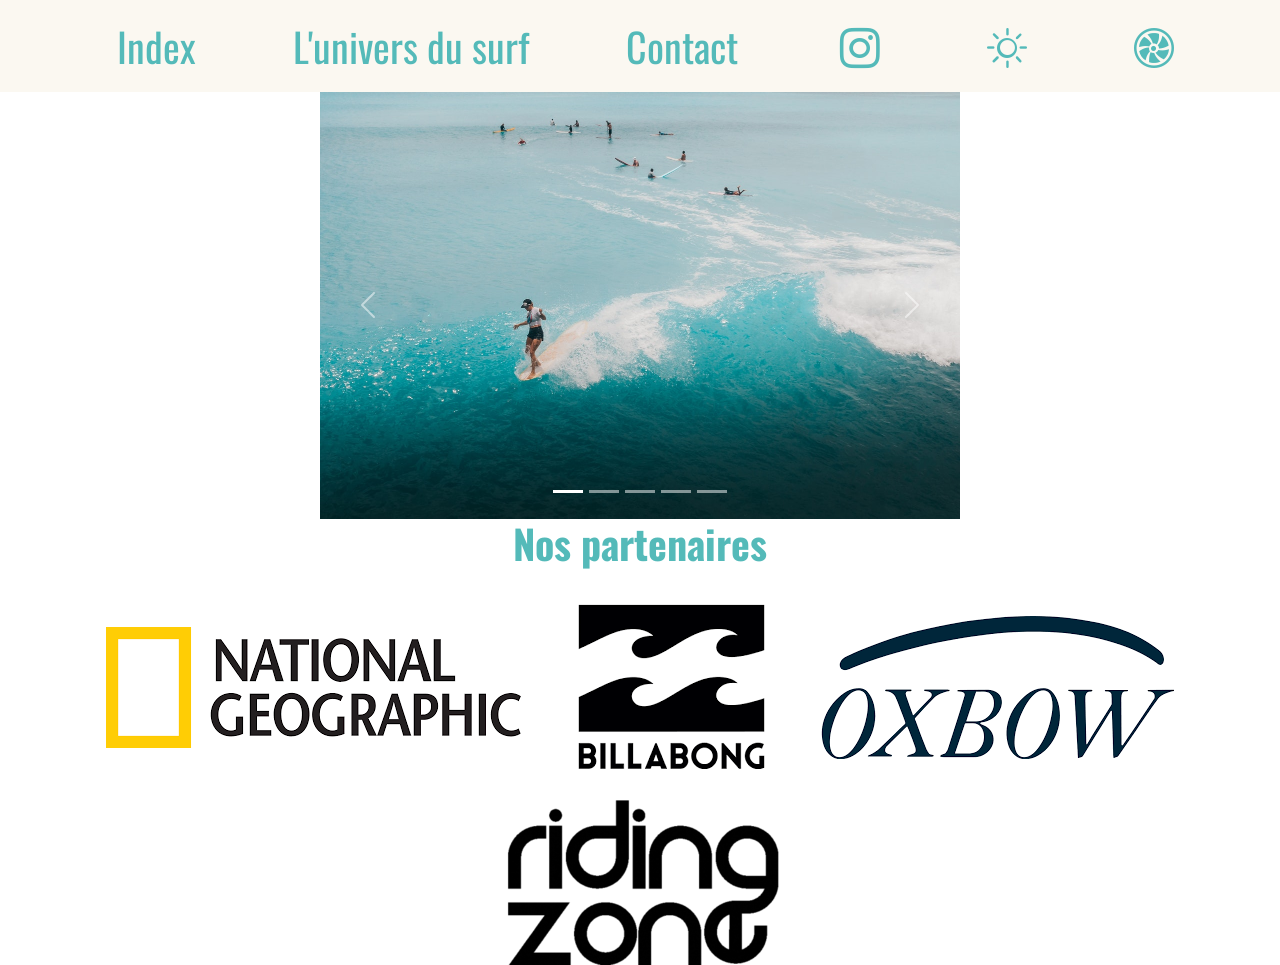
==== brief-1/projet2boot/index.html @ 5cf5649a "V. retravaillée avec la classe 14h20" ====
<!DOCTYPE html>
<html lang="fr">

<head>

    <meta charset="UTF-8">
    <meta http-equiv="X-UA-Compatible" content="IE=edge">
    <meta name="viewport" content="width=device-width, initial-scale=1.0">

    <link href="https://cdn.jsdelivr.net/npm/bootstrap@5.1.3/dist/css/bootstrap.min.css" rel="stylesheet"
        integrity="sha384-1BmE4kWBq78iYhFldvKuhfTAU6auU8tT94WrHftjDbrCEXSU1oBoqyl2QvZ6jIW3" crossorigin="anonymous">
    <link rel="stylesheet" href="https://cdn.jsdelivr.net/npm/bootstrap-icons@1.8.0/font/bootstrap-icons.css">
    <link href="https://fonts.googleapis.com/css2?family=Oswald:wght@200;300;400;500;600;700&display=swap"
        rel="stylesheet">
    <link rel="stylesheet" href="assets/css/cssaccueil-2.css">

    <title>Universurf</title>

</head>

<body>

    <!-- Navbar -->

    <div id="row1">
        <nav class="navbar navbar-expand-lg">
            <div class="container-fluid">
                <a class="navbar-brand" href="#"></a>
                <button class="navbar-toggler" type="button" data-bs-toggle="collapse"
                    data-bs-target="#navbarSupportedContent" aria-controls="navbarSupportedContent"
                    aria-expanded="false" aria-label="Toggle navigation">
                    <span><img src="assets/img/Universurf-2.png" alt="Logo" id="logo" class="logo-universurf"></span>
                </button>
                <div class="collapse navbar-collapse" id="navbarSupportedContent">
                    <ul class="navbar-nav me-auto mb-2 mb-lg-0">
                        <li class="nav-item">
                            <a class="nav-link active fs-1" aria-current="page" href="index.html"
                                id="acc">Index</a>
                        </li>
                        <li class="nav-item">
                            <a class="nav-link active fs-1" aria-current="page" href="universboot-2.html"
                                id="univers">L'univers
                                du surf</a>
                        </li>
                        <li class="nav-item">
                            <a class="nav-link active fs-1" aria-current="page" href="contactboot-2.html"
                                id="ctc">Contact</a>
                        </li>
                        <li>
                            <button type="button" class="btn fs-5"
                                href="https://www.instagram.com/tv/CZYBopKliPa/?utm_source=ig_embed&amp;utm_campaign=loading"
                                onclick="window.open('https://www.instagram.com/tv/CZYBopKliPa/?utm_source=ig_embed&amp;utm_campaign=loading');"
                                id="insta"><i class="bi bi-instagram" id="boutton"></i></button>
                        </li>
                        <li>
                            <button type="button" class="btn fs-5" id="modeNuit"><i class="bi bi-brightness-high"
                                    id="boutton"></i></button>
                        </li>
                        <li>
                            <button type="button" class="btn fs-5" id="roueChromatique"><i class="bi bi-fan"
                                    id="roue"></i></button>
                        </li>
                    </ul>
                </div>
            </div>
        </nav>
    </div>

    <!-- Carousel -->

    <div id="row2">
        <div class="col-lg-6 col-md-12 col-sm-12" id="carouselConteneur">
            <div id="carouselExampleIndicators" class="carousel slide " data-bs-ride="carousel" data-bs-interval="3000">
                <div class="carousel-indicators">
                    <button type="button" data-bs-target="#carouselExampleIndicators" data-bs-slide-to="0"
                        class="active" aria-current="true" aria-label="Slide 1"></button>
                    <button type="button" data-bs-target="#carouselExampleIndicators" data-bs-slide-to="1"
                        aria-label="Slide 2"></button>
                    <button type="button" data-bs-target="#carouselExampleIndicators" data-bs-slide-to="2"
                        aria-label="Slide 3"></button>
                    <button type="button" data-bs-target="#carouselExampleIndicators" data-bs-slide-to="3"
                        aria-label="Slide 4"></button>
                    <button type="button" data-bs-target="#carouselExampleIndicators" data-bs-slide-to="4"
                        aria-label="Slide 5"></button>
                </div>
                <div class="carousel-inner" id="carousel">
                    <div class="carousel-item active">
                        <img src="assets/img/v.jpg" class="d-block" alt="First slide">
                    </div>
                    <div class="carousel-item">
                        <img src="assets/img/w.jpg" class="d-block" alt="Second slide">
                    </div>
                    <div class="carousel-item">
                        <img src="assets/img/x.jpg" class="d-block" alt="Third slide">
                    </div>
                    <div class="carousel-item">
                        <img src="assets/img/z.jpg" class="d-block" alt="Fourth slide">
                    </div>
                    <div class="carousel-item">
                        <img src="assets/img/y.jpg" class="d-block" alt="Fifth slide">
                    </div>
                </div>
                <button class="carousel-control-prev" type="button" data-bs-target="#carouselExampleIndicators"
                    data-bs-slide="prev" id="button1">
                    <span class="carousel-control-prev-icon" aria-hidden="true"></span>
                    <span class="visually-hidden">Previous</span>
                </button>
                <button class="carousel-control-next" type="button" data-bs-target="#carouselExampleIndicators"
                    data-bs-slide="next" id="button2">
                    <span class="carousel-control-next-icon" aria-hidden="true"></span>
                    <span class="visually-hidden">Next</span>
                </button>
            </div>
        </div>
    </div>

    <!-- Partenaires -->

    <div id="row3">
        <h2 class="fs-1">Nos partenaires</h2>
        <div id="logoPartenaires">
            <img src="assets/img/National.png" class="logo-partners" alt="Part1">
            <img src="assets/img/Billabong.png" class="logo-partners" alt="Part2">
            <img src="assets/img/Oxbow.png" class="logo-partners" alt="Part3">
            <img src="assets/img/Riding.png" class="logo-partners" alt="Part4">
        </div>
    </div>

</body>

<script src="https://cdn.jsdelivr.net/npm/bootstrap@5.1.3/dist/js/bootstrap.bundle.min.js"
    integrity="sha384-ka7Sk0Gln4gmtz2MlQnikT1wXgYsOg+OMhuP+IlRH9sENBO0LRn5q+8nbTov4+1p"
    crossorigin="anonymous"></script>

<script type="text/javascript" src="assets/js/js-2.js"></script>

</html>
---- brief-1/projet2boot/assets/css/cssaccueil-2.css ----
/* navbar */

#row1{
    margin: 0;
    padding: 0;
    background-color: #FBF8F1;
}

.navbar-nav,
.mr-auto {
flex: 1;
margin: auto !important;
display: flex;
justify-content: space-evenly;
background-color: #FBF8F1;
}

#acc, #univers, #ctc, #boutton, #roue{
    color: #54BAB9;
    font-family: 'Oswald', sans-serif;    
    font-size: 2em;  
}

/* Carousel */

#carouselConteneur{
    margin: 0 auto;
}
.carousel-item {
    height: 100%; 
    max-height: 60vh;
}

.carousel-item img{
    width: 100%;
    max-height: 60vh;
    margin: 0 auto;
}

/* Partenaires */

h2{
    color: #54BAB9;
    font-family: 'Oswald', sans-serif;
    font-weight: bold;
    text-align: center;
}

#logoPartenaires{
    text-align: center;
}

.logo-partners{
    margin-left: 1em;
    margin-right: 1em;
    max-width: 100%;
    height: auto;
}
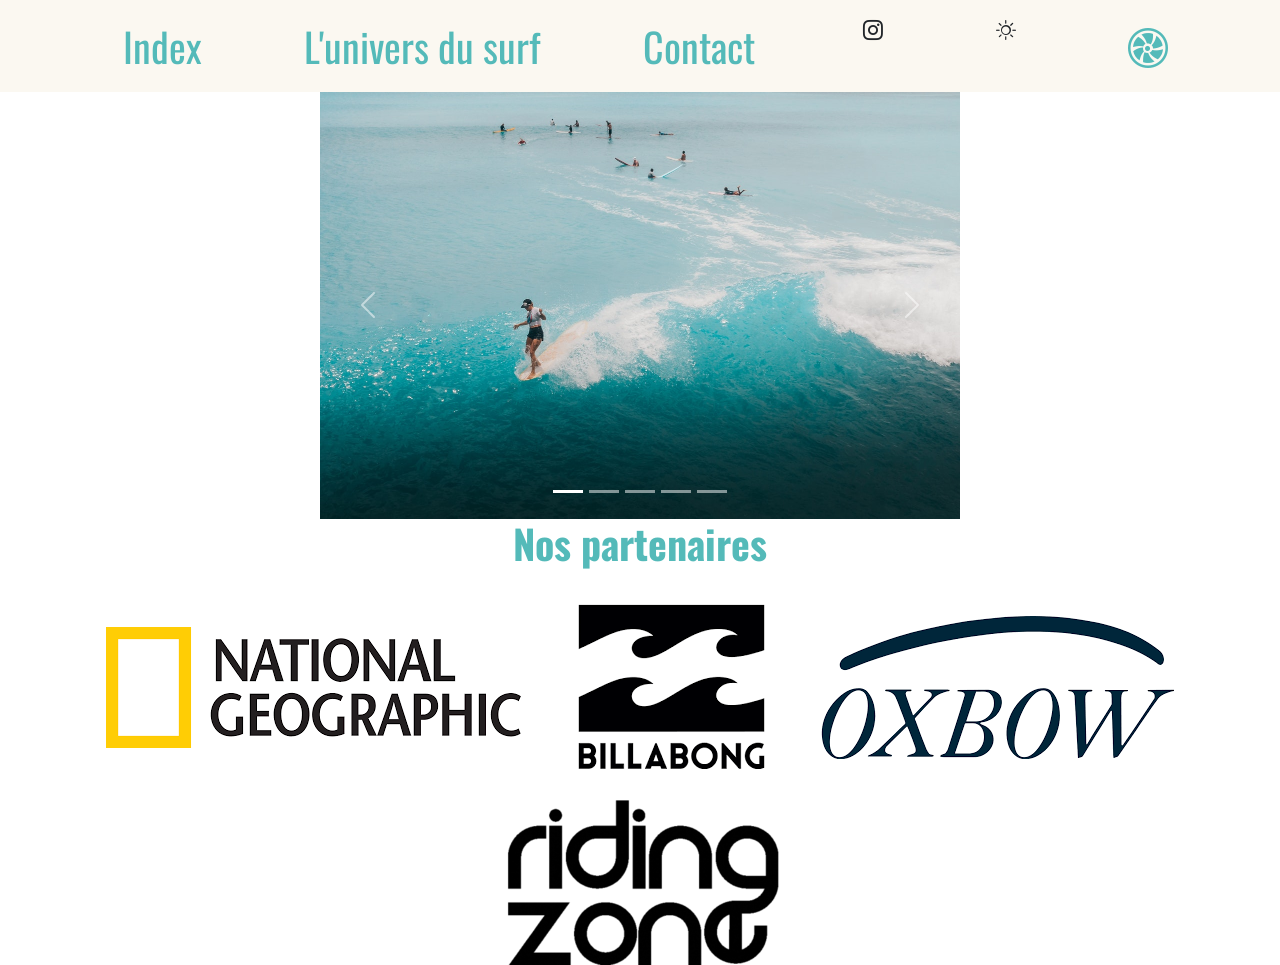
==== commit 3654466f: "07.02.2022 22h55" ====
--- a/brief-1/projet2boot/index.html
+++ b/brief-1/projet2boot/index.html
@@ -12,7 +12,7 @@
     <link rel="stylesheet" href="https://cdn.jsdelivr.net/npm/bootstrap-icons@1.8.0/font/bootstrap-icons.css">
     <link href="https://fonts.googleapis.com/css2?family=Oswald:wght@200;300;400;500;600;700&display=swap"
         rel="stylesheet">
-    <link rel="stylesheet" href="assets/css/cssaccueil-2.css">
+    <link id="light" rel="stylesheet" href="assets/css/cssaccueil-2.css">
 
     <title>Universurf</title>
 
@@ -26,16 +26,15 @@
         <nav class="navbar navbar-expand-lg">
             <div class="container-fluid">
                 <a class="navbar-brand" href="#"></a>
-                <button class="navbar-toggler" type="button" data-bs-toggle="collapse"
+                <button class="navbar-toggler mb-2 mx-auto" type="button" data-bs-toggle="collapse"
                     data-bs-target="#navbarSupportedContent" aria-controls="navbarSupportedContent"
                     aria-expanded="false" aria-label="Toggle navigation">
-                    <span><img src="assets/img/Universurf-2.png" alt="Logo" id="logo" class="logo-universurf"></span>
+                    <span><img src="assets/img/Universurf-2.png" class="img-fluid" alt="Logo" id="logo"></span>
                 </button>
                 <div class="collapse navbar-collapse" id="navbarSupportedContent">
                     <ul class="navbar-nav me-auto mb-2 mb-lg-0">
                         <li class="nav-item">
-                            <a class="nav-link active fs-1" aria-current="page" href="index.html"
-                                id="acc">Index</a>
+                            <a class="nav-link active fs-1" aria-current="page" href="index.html" id="acc">Index</a>
                         </li>
                         <li class="nav-item">
                             <a class="nav-link active fs-1" aria-current="page" href="universboot-2.html"
@@ -48,13 +47,12 @@
                         </li>
                         <li>
                             <button type="button" class="btn fs-5"
-                                href="https://www.instagram.com/tv/CZYBopKliPa/?utm_source=ig_embed&amp;utm_campaign=loading"
                                 onclick="window.open('https://www.instagram.com/tv/CZYBopKliPa/?utm_source=ig_embed&amp;utm_campaign=loading');"
-                                id="insta"><i class="bi bi-instagram" id="boutton"></i></button>
+                                id="insta"><i class="bi bi-instagram boutton"></i></button>
                         </li>
                         <li>
-                            <button type="button" class="btn fs-5" id="modeNuit"><i class="bi bi-brightness-high"
-                                    id="boutton"></i></button>
+                            <button type="button" class="btn fs-5" onclick="toggleThemeAccueil()"><i
+                                    class="bi bi-brightness-high boutton"></i></button>
                         </li>
                         <li>
                             <button type="button" class="btn fs-5" id="roueChromatique"><i class="bi bi-fan"
@@ -125,13 +123,14 @@
             <img src="assets/img/Riding.png" class="logo-partners" alt="Part4">
         </div>
     </div>
-
+    <script src="https://cdn.jsdelivr.net/npm/bootstrap@5.1.3/dist/js/bootstrap.bundle.min.js"
+    integrity="sha384-ka7Sk0Gln4gmtz2MlQnikT1wXgYsOg+OMhuP+IlRH9sENBO0LRn5q+8nbTov4+1p"
+    crossorigin="anonymous"></script>
+    <script src="assets/js/js-2.js"></script>
 </body>
 
-<script src="https://cdn.jsdelivr.net/npm/bootstrap@5.1.3/dist/js/bootstrap.bundle.min.js"
-    integrity="sha384-ka7Sk0Gln4gmtz2MlQnikT1wXgYsOg+OMhuP+IlRH9sENBO0LRn5q+8nbTov4+1p"
-    crossorigin="anonymous"></script>
 
-<script type="text/javascript" src="assets/js/js-2.js"></script>
+
+
 
 </html>
--- a/brief-1/projet2boot/assets/css/cssaccueil-2.css
+++ b/brief-1/projet2boot/assets/css/cssaccueil-2.css
@@ -54,6 +54,6 @@
     margin-left: 1em;
     margin-right: 1em;
     max-width: 100%;
-    height: auto;
+    height: auto; 
 }
 
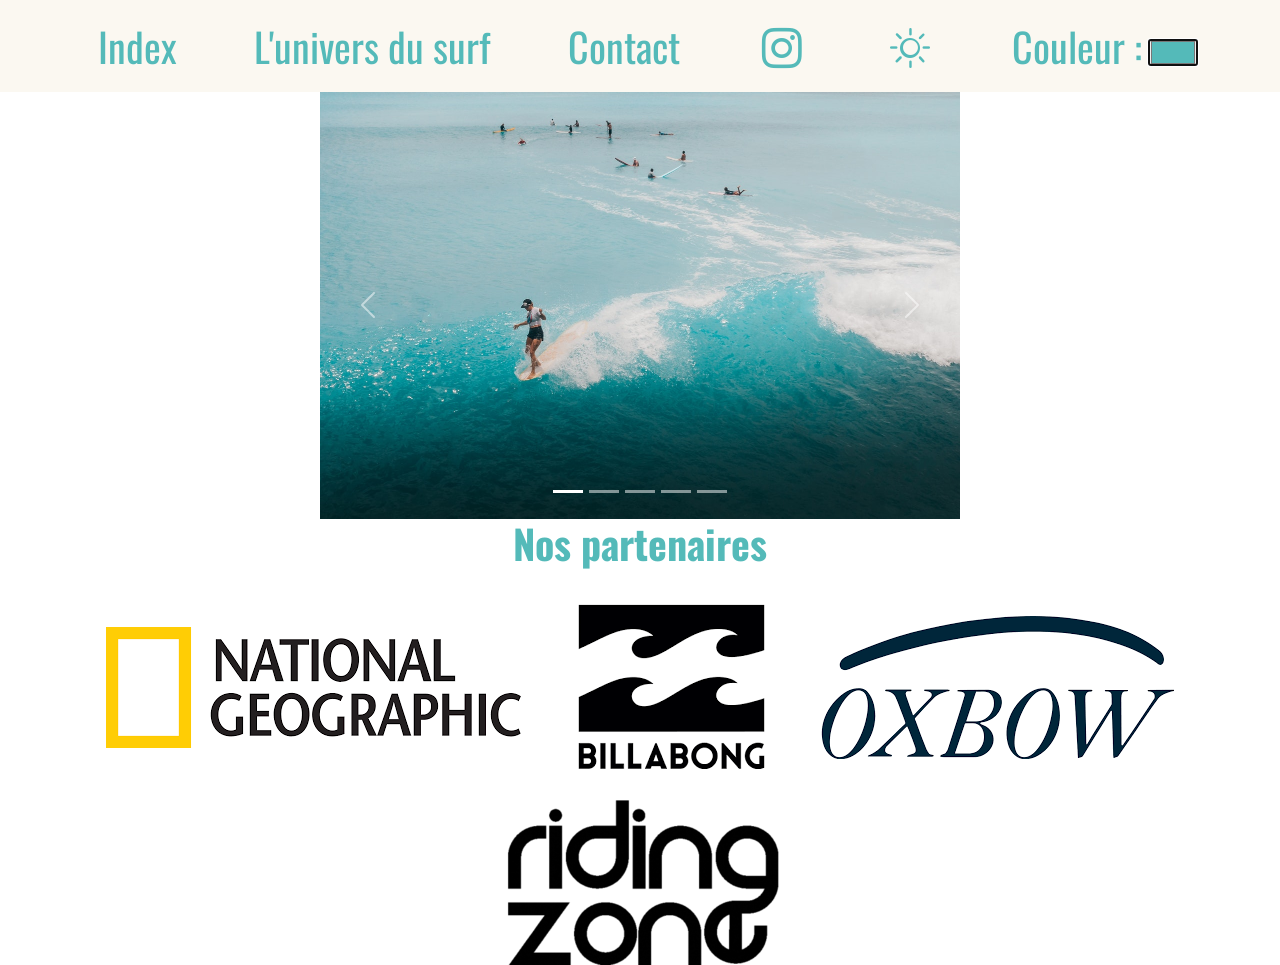
==== commit 8185b67e: "08.02.2022 11H55" ====
--- a/brief-1/projet2boot/index.html
+++ b/brief-1/projet2boot/index.html
@@ -55,8 +55,10 @@
                                     class="bi bi-brightness-high boutton"></i></button>
                         </li>
                         <li>
-                            <button type="button" class="btn fs-5" id="roueChromatique"><i class="bi bi-fan"
-                                    id="roue"></i></button>
+                            <div class="nav-link active fs-5">
+                                <label for="colorWell">Couleur :</label>
+                                <input type="color" value="#ff0000" id="colorWell">
+                            </div>
                         </li>
                     </ul>
                 </div>
@@ -124,13 +126,10 @@
         </div>
     </div>
     <script src="https://cdn.jsdelivr.net/npm/bootstrap@5.1.3/dist/js/bootstrap.bundle.min.js"
-    integrity="sha384-ka7Sk0Gln4gmtz2MlQnikT1wXgYsOg+OMhuP+IlRH9sENBO0LRn5q+8nbTov4+1p"
-    crossorigin="anonymous"></script>
+        integrity="sha384-ka7Sk0Gln4gmtz2MlQnikT1wXgYsOg+OMhuP+IlRH9sENBO0LRn5q+8nbTov4+1p"
+        crossorigin="anonymous"></script>
     <script src="assets/js/js-2.js"></script>
+
 </body>
 
-
-
-
-
 </html>
--- a/brief-1/projet2boot/assets/css/cssaccueil-2.css
+++ b/brief-1/projet2boot/assets/css/cssaccueil-2.css
@@ -15,10 +15,17 @@
 background-color: #FBF8F1;
 }
 
-#acc, #univers, #ctc, #boutton, #roue{
+#acc, #univers, #ctc, .boutton, #roue{
     color: #54BAB9;
     font-family: 'Oswald', sans-serif;    
     font-size: 2em;  
+}
+
+label{
+    color: #54BAB9;
+    font-family: 'Oswald', sans-serif;    
+    font-size: 2em;
+      
 }
 
 /* Carousel */
